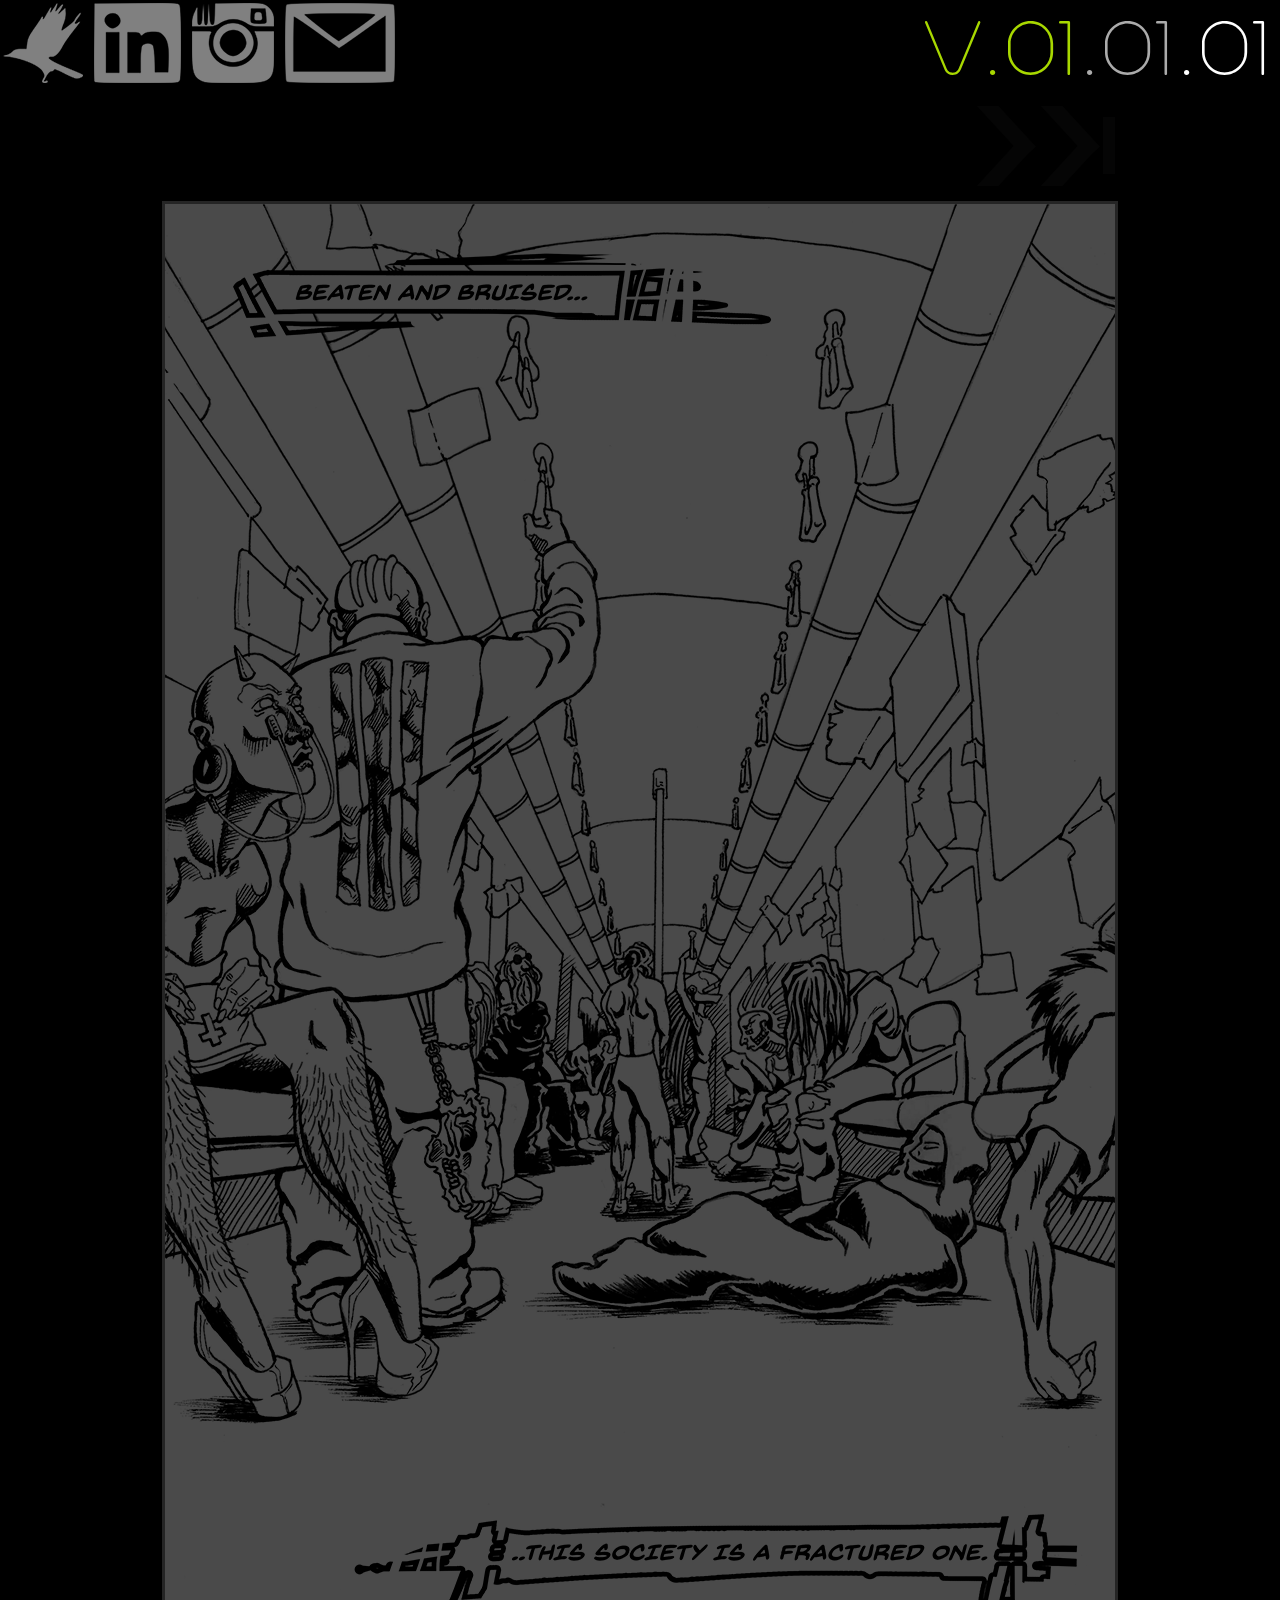
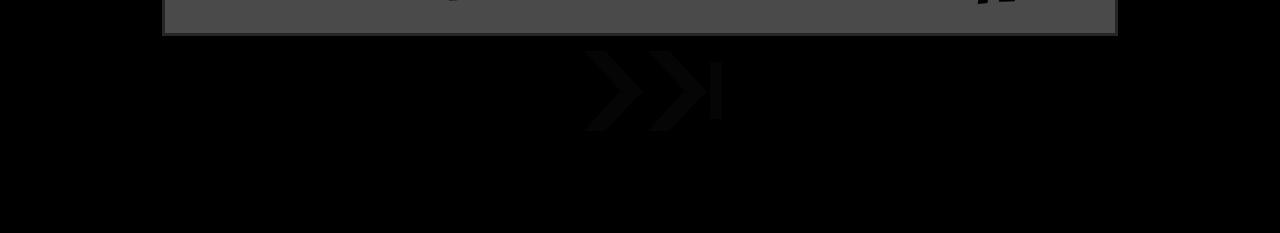
==== mobile.html @ 1d645781 "Add files via upload" ====
<!DOCTYPE HTML>

<html>
<head>

<title>realityHackers.net</title>


<link rel="stylesheet" type="text/css" href="mobile.css">
<link rel="stylesheet" type="text/css" href="src/shadowbox.css">

</head>

<body>
  <div id="header-links">
    <table style="float: left;">
        <tr>
          <td colspan="3"><a href="https://twitter.com/innerethosart" target="_blank"><img src="images/twitter-mobile.png" id="twit" /></a> <a href="https://www.linkedin.com" target="_blank"><img src="images/linkedin-mobile.png" id="in" /></a>
            <a href="https://www.instagram.com/inner_ethos_artworks/" target="_blank"><img src="images/instagram-mobile.png" id="gram" /></a>
            <a href="mailto: a.r.mclernon@gmail.com" target="_blank"><img src="images/email-mobile.png" id="mail" /></a></div>
          </td>
        </tr>
      </table>
  </div>
  <div id"header-nav">
      <table style="float: right;">
        <tr>
          <td id="volume-dropdown-hover"><span id="volume_number"></span></div>
            <div id="volume-dropdown">v.01 GROUNDING<br />v.02 HACKED<br />v.03 BACK TO THE SWITCHBOARD<br />v.04 EVIL & HARMINE<br />v.05 BROKEN CIRCUIT<br />v.06 THE DREAMLESS<br />v.07 NON-LOCAL QUANTUM<br />v.08 WHEN 8 BECOMES 9</div>
          </td>
          <td id="issue-dropdown-hover"><span id="issue_number"></span></div>
            <div id="issue-dropdown">.01 enter the metropolis<br />.02 sun zero<br />.03 dead man's coven<br /></div>
          </td>
          <td id="page-dropdown-hover"><span id="page_number"></span></div>
            <div id="page-dropdown">Page 01<br >Page 02<br >Page 03<br >Page 04<br >Page 05<br >Page 06<br >Page 07<br >Page 08<br ></div>
          </td>
          </tr>
        </table>
    </div>

  <div id="main-container">
    <table width="auto" style="float: left;" class="nav-bar">
      <tbody>
        <tr>
          <td id="hide-alpha"><img class="alpha" src="images/first-mobile.png" /></td>
          <td id="hide-prev"><img class="prev" src="images/prev-mobile.png" />
          </td>
        </tr>
      </table>
      <table width="auto" style="float: right;" class="nav-bar">
        <tr>
          </td>
          <td id="hide-next"><img class="next" src="images/next-mobile.png" />
          </td>
          <td id="hide-omega"><img class="omega" src="images/last-mobile.png" /></td>
        </tr>
      </tbody>
    </table>
    <br />
    <img id="comic" width="auto" height="auto" style="border: 3px solid #808080; float: clear;"></img>
    <br />
    <table width="auto" class="nav-bar">
      <tbody>
        <tr>
          <td id="hide-alpha2"><img class="alpha" src="images/first-mobile.png" /></td>
          <td id="hide-prev2"><img class="prev" src="images/prev-mobile.png" />
          </td>
          <td>  <div id="footer"><img id="footer-image" src="images/footer-mobile.png" /></div></td>
        </td>
            <td id="hide-next2"><img class="next" src="images/next-mobile.png" />
            </td>
            <td id="hide-omega2"><img class="omega" src="images/last-mobile.png" /></td>
          </tr>
        </tbody>
      </table>

  </div>



<script src="https://ajax.googleapis.com/ajax/libs/jquery/3.1.0/jquery.min.js"></script>
<script src="js/mobilescripts.js"></script>

</body>
</html>
---- mobile.css ----
/* sleepHackersAesthetique */

@font-face {
    font-family: Trench;
    src: url(fonts/trench100free.otf);
}


body {
    font-family: Trench;
    color: #a8d800;
    font-size: 48px;
    background-color: #000000;
    background-image:url("images/mobile-bg.gif");
    background-repeat: repeat;
    height: 100%;
    width: 100%;
    overflow: auto;
    margin: 0px;
    text-align: center;
}

span {
    color: #ffffff;

}

#header-container {
  width: auto;
}


#header {
  padding: 0px;
  display: inline-block;
}


#header-nav {
  float: right;

}

#main-container {
  display: inline-block;
}

#volume_number {
    color: #a8d800;
    font-size: 2em;
}

#issue_number {
    color: #ababab;
    font-size: 2em;
}


#page_number {
    color: #ffffff;
    font-size: 2em;
  }

#volume_number:hover {
  color: #000000;
  font-weight: bold;
  background-color: rgba(255, 255, 255, 0.4);
}

#issue_number:hover {
  color: #000000;
  font-weight: bold;
  background-color: rgba(255, 255, 255, 0.4);
}

#page_number:hover {
  color: #000000;
  font-weight: bold;
  background-color: rgba(255, 255, 255, 0.4);
}

.volume-number-click {
  color: #ffffff;
  font-weight: bold;
  background-color: #000000;
}

#volume-dropdown {
  color: #a8d800;
  font-size: 1em;
  position: absolute;
  display: none;
  text-align: left;
  width: 600px;
  margin-left: -275px;
  background: #000000;
  border-radius: 5px;
  padding: 5px;
  z-index: 200;
}


#issue-dropdown {
  color: #a8d800;
  font-size: 1em;
  position: absolute;
  display: none;
  text-align: left;
  margin-left: -150px;
  width: 330px;
  background: #000000;
  border-radius: 5px;
  padding: 5px;
  z-index: 201;
}


#page-dropdown {
  color: #a8d800;
  font-size: 1em;
  position: absolute;
  display: none;
  text-align: left;
  margin-left: -88px;
  width: 170px;
  background: #000000;
  border-radius: 5px;
  padding: 5px;
  z-index: 202;
}

.nav-bar {
    padding: 0px;
    width: auto;
    display: inline-block;

}


#footer {
  margin-top: -50px;


}

#footer-image {
  margin-bottom: -150px;

}
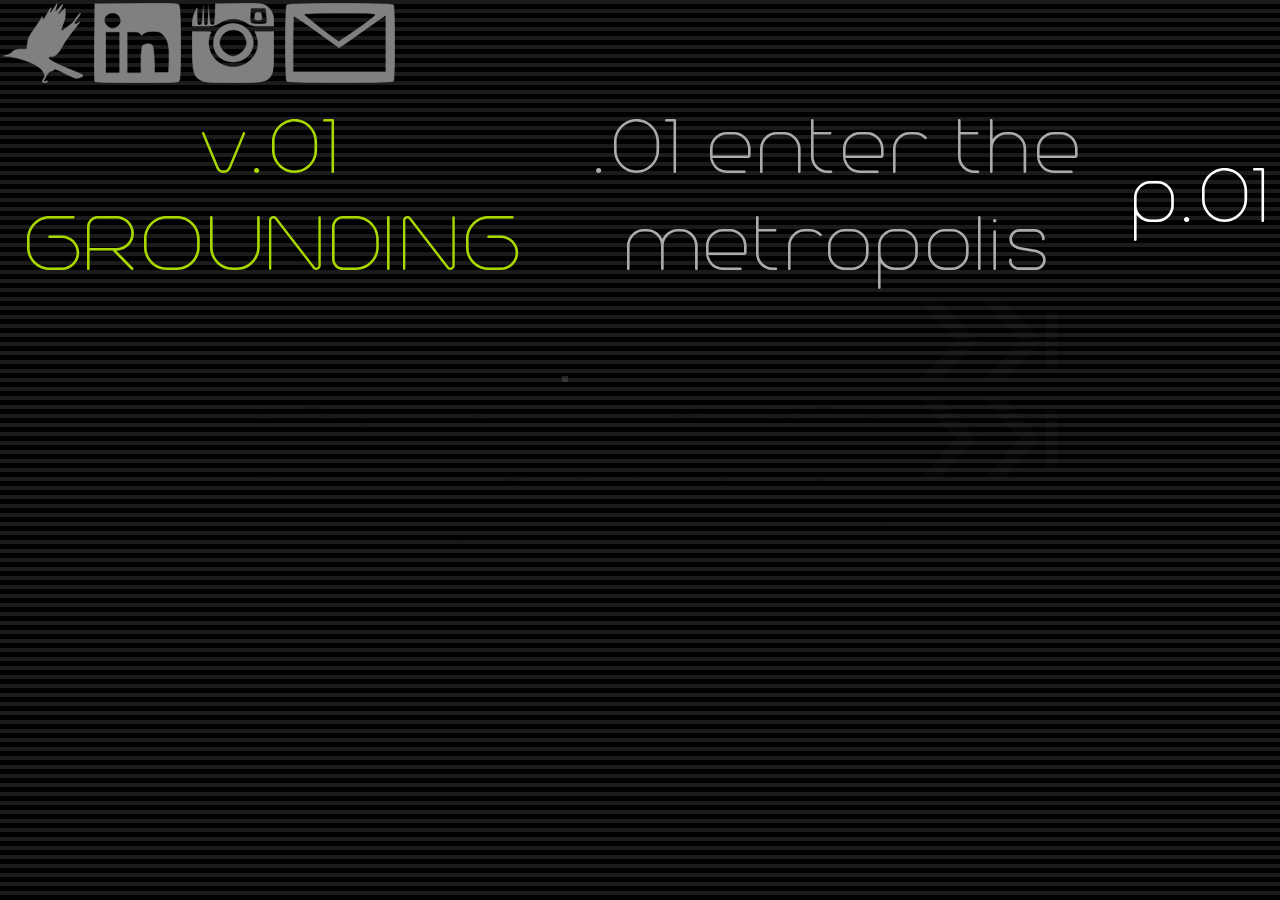
==== commit dae21ffe: "Split up JS, add cookie.js" ====
--- a/mobile.html
+++ b/mobile.html
@@ -79,6 +79,9 @@
 
 
 <script src="https://ajax.googleapis.com/ajax/libs/jquery/3.1.0/jquery.min.js"></script>
+<script type="text/javascript" src="js/lib/URI.js"></script>
+<script type="text/javascript" src="js/lib/cookie.js"></script>
+<script type="text/javascript" src="js/comic.js"></script>
 <script src="js/mobilescripts.js"></script>
 
 </body>
